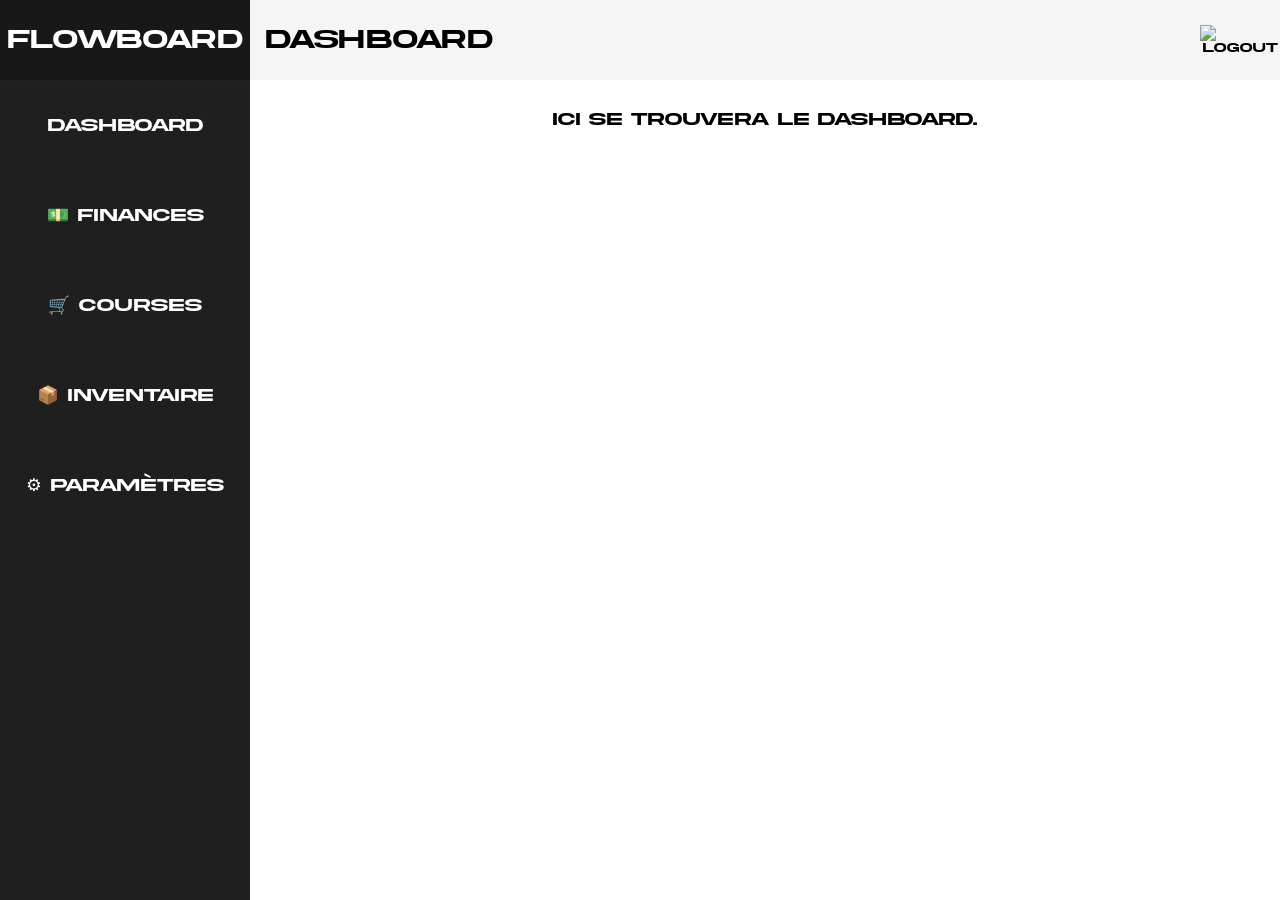
==== frontend/dashboard.html @ 3d97dc05 "feat: mobile-responsive - 2 Fin du responsive mobile Ajout de la page finances, inventaires et cours" ====
<!doctype html>
<html lang="fr">
<head>
  <meta charset="utf-8" />
  <meta name="viewport" content="width=device-width,initial-scale=1,user-scalable=no "/>
  <link rel="stylesheet" href="/frontend/style.css" />
  <script src="/frontend/sidepanel.js"></script>
  <title>FlowBoard - Menu Principal</title>
</head>
<body>
  <!-- on utilise un id pour cibler facilement -->
  <div id="sidepanel"></div>

  <div class="main">
    <header class="main-header" id="main-header">
      <h1>Dashboard</h1>
      <div class="main-header-right">
        <button aria-label="logout" onclick="window.location.href = '/frontend/index.html'"><img src="frontend/icons/logout.png" alt="Logout"></button>
      </div>
    </header>

    <main class="main-content">
      <p>Ici se trouvera le dashboard.</p>
    </main>
  </div>

  <script>
    // fetch sidepanel.html et insertion dans #sidepanel
    fetch('/frontend/sidepanel.html')
      .then(res => {
        if (!res.ok) throw new Error('Erreur chargement sidepanel: ' + res.status);
        return res.text();
      })
      .then(html => document.getElementById('sidepanel').innerHTML = html)
      .catch(err => {
        console.error(err);
        // fallback minimal si fetch échoue
        document.getElementById('sidepanel').innerHTML =
          '<nav><a href="/frontend/dashboard.html">Dashboard</a></nav>';
      });
  </script>
</body>
</html>
---- frontend/style.css ----
:root {
    --sidebar-color: #1f1f1f;
    --sidebar-hover-color: #222222;
    --sidebar-header-color: #181818;
    --main-header-color: #f5f5f5;
    --main-content-color: #ffffff;
}

html {
    font-size: 16px;
}

@font-face {
    font-family: 'AkiraBold';
    src: url('/frontend/fonts/Akira Bold.ttf') format('truetype');
    font-weight: normal;
    font-style: normal;
}

* {
    margin: 0;
    padding: 0;
    font-family: 'AkiraBold', system-ui, Arial, sans-serif;
}

body {
    background-color: #b400a2;
    display: grid;
    width: 100%;
    height: 100dvh;
    grid-template-columns: 250px 1fr;
    grid-template-rows: 80px 1fr;
    color: #fff;
}

/* SIDEPANEL */
#sidepanel {
    grid-column: 1 / 2;
    grid-row: 1 / 3;
    background-color: var(--sidebar-color);
    display: grid;
    grid-template-rows: 80px 1fr;
    grid-template-columns: 1fr;
}

#sidepanel .header {
    grid-column: 1 / 2;
    grid-row: 1 / 2;
    width: 100%;
    height: 100%;
    background-color: var(--sidebar-header-color);
    border-bottom: 1px solid #202020;
    font-size: 0.8rem;
    line-height: 80px;
    text-align: center;
}

#sidepanel .header img {
    display: none;
}

#sidepanel .header button {
    display: none;
}

#sidepanel .header:hover {
    cursor: pointer;
}

#sidepanel-list {
    grid-column: 1 / 2;
    grid-row: 2 / 3;
    width: 100%;
    height: 100%;
    background-color: var(--sidebar-color);
    font-size: 1.1rem;
    line-height: 10dvh;
    text-align: center;
}

#sidepanel-list a {
    text-decoration: none;
    color: #fff;
    display: inline-block;
    width: 100%;
    height: 100%;
}

#sidepanel-list li:hover {
    background-color: var(--sidebar-hover-color);
}
  
/* MAIN */
.main {
    background-color: var(--main-header-color);
    grid-column: 2 / 3;
    grid-row: 1 / 3;
    color: #000;
    display: grid;
    grid-template-rows: 80px 1fr;
    grid-template-columns: 1fr;
}

.main-header {
    grid-column: 1 / 2;
    grid-row: 1 / 2;
    width: 100%;
    height: 100%;
    background-color: var(--main-header-color);
    border-bottom: 1px solid #202020;
    font-size: 0.8rem;
    line-height: 80px;
    text-align: left;
    text-indent: 16px;
    display: grid;
    grid-template-columns: 300px auto 80px;
    grid-template-rows: 80px;
}

.main-header-right {
    grid-column: 3 / 4;
    grid-row: 1 / 2;
    width: 100%;
    height: 100%;
    background-color: transparent;
    font-size: 0.8rem;
    line-height: 80px;

    display: flex;
    justify-content: center;
    align-items: center;
}

.main-header-right button {
    background-color: transparent;
    border: none;
    cursor: pointer;
    width: 100%;
    height: 100%;
    display: inline-block;
}

.main-header-right img {
    width: 40px;
    height: 40px;
}


.main-content {
    grid-column: 1 / 2;
    grid-row: 2 / 3;
    width: 100%;
    height: 100%;
    background-color: var(--main-content-color);
    font-size: 1.1rem;
    line-height: 80px;
    text-align: center;
}

@media (max-width: 800px) {
    .main-content {
        background-color: #9fc8ff;
    }

    body {
        background-color: #b400a2;
        display: grid;
        width: 100%;
        height: 100dvh;
        grid-template-rows: 80px 1fr;
        grid-template-columns: 1fr;
    }
    
    /* SIDEPANEL */
    #sidepanel {
        position: absolute;
        width: 250px;
        height: 100dvh;
        grid-column: 1 / 2;
        grid-row: 1 / 3;
        background-color: var(--sidebar-color);
        display: grid;
        grid-template-columns: 1fr;
        grid-template-rows: 80px 1fr;
        z-index: 10;
    }
    
    #sidepanel .header {
        grid-column: 1 / 2;
        grid-row: 1 / 2;
        width: 100%;
        height: 100%;
        background-color: var(--sidebar-header-color);
        border-bottom: 1px solid #202020;
        font-size: 0.8rem;
        line-height: 80px;
    }

    #sidepanel-header-title {
        position: relative;
        text-align: left;
        font-size: 1.2rem;
        text-indent: 66px;
        z-index: 9;
    }
    
    #sidepanel .header button {
        position: relative;
        top: -80px;
        text-align: left;
        text-indent: 16px;
        background-color: transparent;
        border: none;
        cursor: pointer;
        color: #fff;
        display: inline-block;
        width: 100%;
        height: 100%;
        z-index: 10;
    }

    #sidepanel .header img {
        display: inline-block;
        width: 40px;
        height: 40px;
        align-self: center;
        justify-self: center;
    }
    
    #sidepanel .header:hover {
        cursor: pointer;
    }
    
    #sidepanel-list {
        grid-column: 1 / 2;
        grid-row: 2 / 3;
        width: 100%;
        height: 100%;
        background-color: var(--sidebar-color);
        font-size: 1.1rem;
        line-height: 10dvh;
        text-align: center;
        z-index: 10;
    }
    
    #sidepanel-list a {
        text-decoration: none;
        color: #fff;
        display: inline-block;
        width: 100%;
        height: 100%;
        z-index: 10;
    }
    
     #sidepanel-list li:hover {
        background-color: var(--sidebar-hover-color);
    }
      
    /* MAIN */
    .main {
        background-color: var(--main-header-color);
        grid-column: 1 / 3;
        grid-row: 1 / 3;
        color: #000;
        display: grid;
        grid-template-rows: 80px 1fr;
        grid-template-columns: 16px 1fr;
    }
    
    .main-header {
        grid-column: 1 / 3;
        grid-row: 1 / 2;
        width: 100%;
        height: 100%;
        background-color: var(--main-header-color);
        border-bottom: 1px solid #202020;
        font-size: 0.8rem;
        line-height: 80px;
        text-align: left;
        text-indent: 66px;
        display: grid;
        grid-template-columns: 300px auto 80px;
        grid-template-rows: 80px;
    }
    
    .main-header-right {
        grid-column: 3 / 4;
        grid-row: 1 / 2;
        width: 100%;
        height: 100%;
        background-color: transparent;
        font-size: 0.8rem;
        line-height: 80px;
    
        display: flex;
        justify-content: center;
        align-items: center;
    }
    
    .main-header-right button {
        background-color: transparent;
        border: none;
        cursor: pointer;
        width: 100%;
        height: 100%;
        display: inline-block;
    }
    
    .main-header-right img {
        width: 40px;
        height: 40px;
    }
    
    
    .main-content {
        grid-column: 1 / 3;
        grid-row: 2 / 3;
        width: 100%;
        height: 100%;
        background-color: #9fc8ff;
        font-size: 1.1rem;
        line-height: 80px;
        text-align: center;
        text-indent: 16px;
    }
}
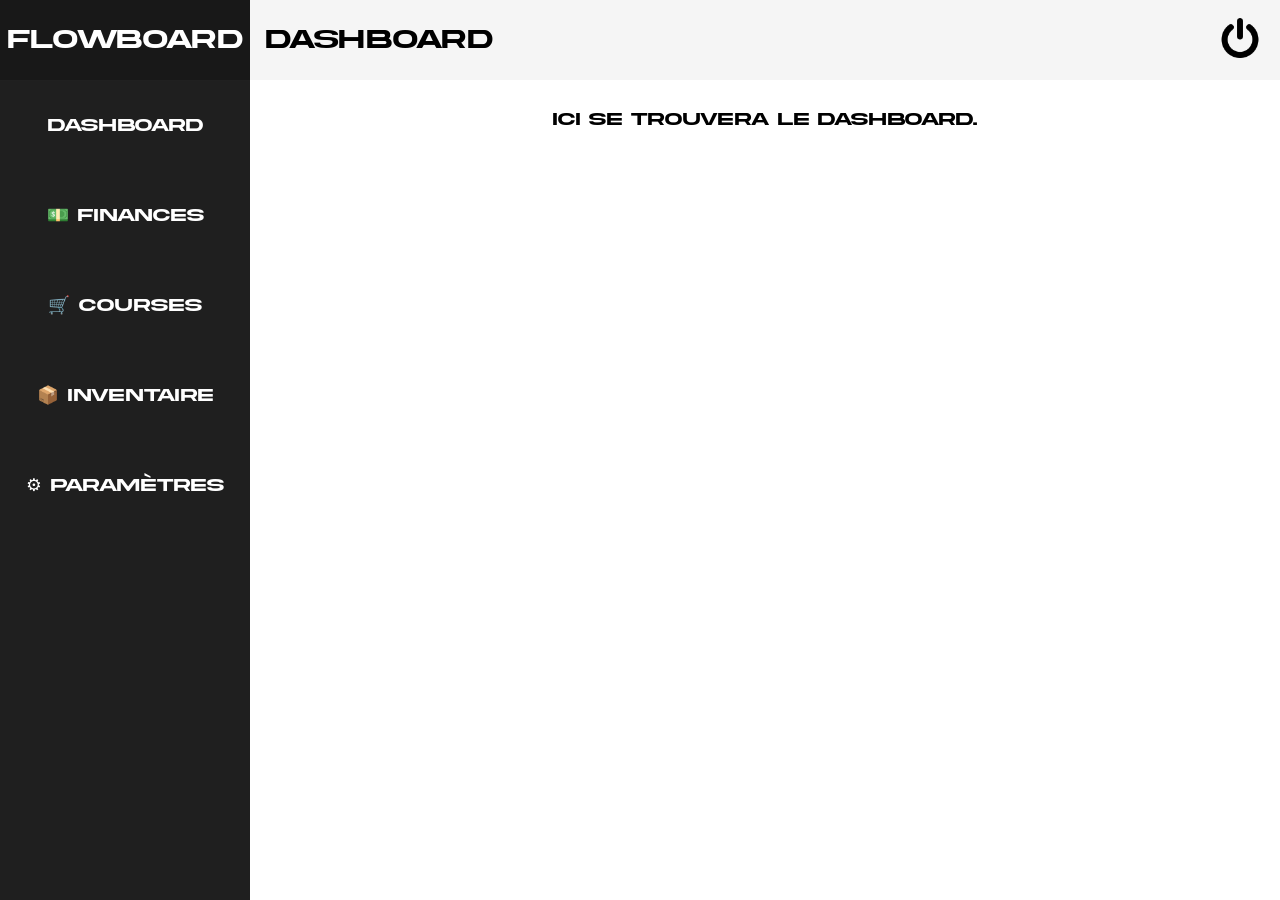
==== commit d2cfcbd6: "fix: Logout button disappeared Changement du chemin" ====
--- a/frontend/dashboard.html
+++ b/frontend/dashboard.html
@@ -15,7 +15,7 @@
     <header class="main-header" id="main-header">
       <h1>Dashboard</h1>
       <div class="main-header-right">
-        <button aria-label="logout" onclick="window.location.href = '/frontend/index.html'"><img src="frontend/icons/logout.png" alt="Logout"></button>
+        <button aria-label="logout" onclick="window.location.href = '/frontend/index.html'"><img src="icons/logout.png" alt="Logout"></button>
       </div>
     </header>
 
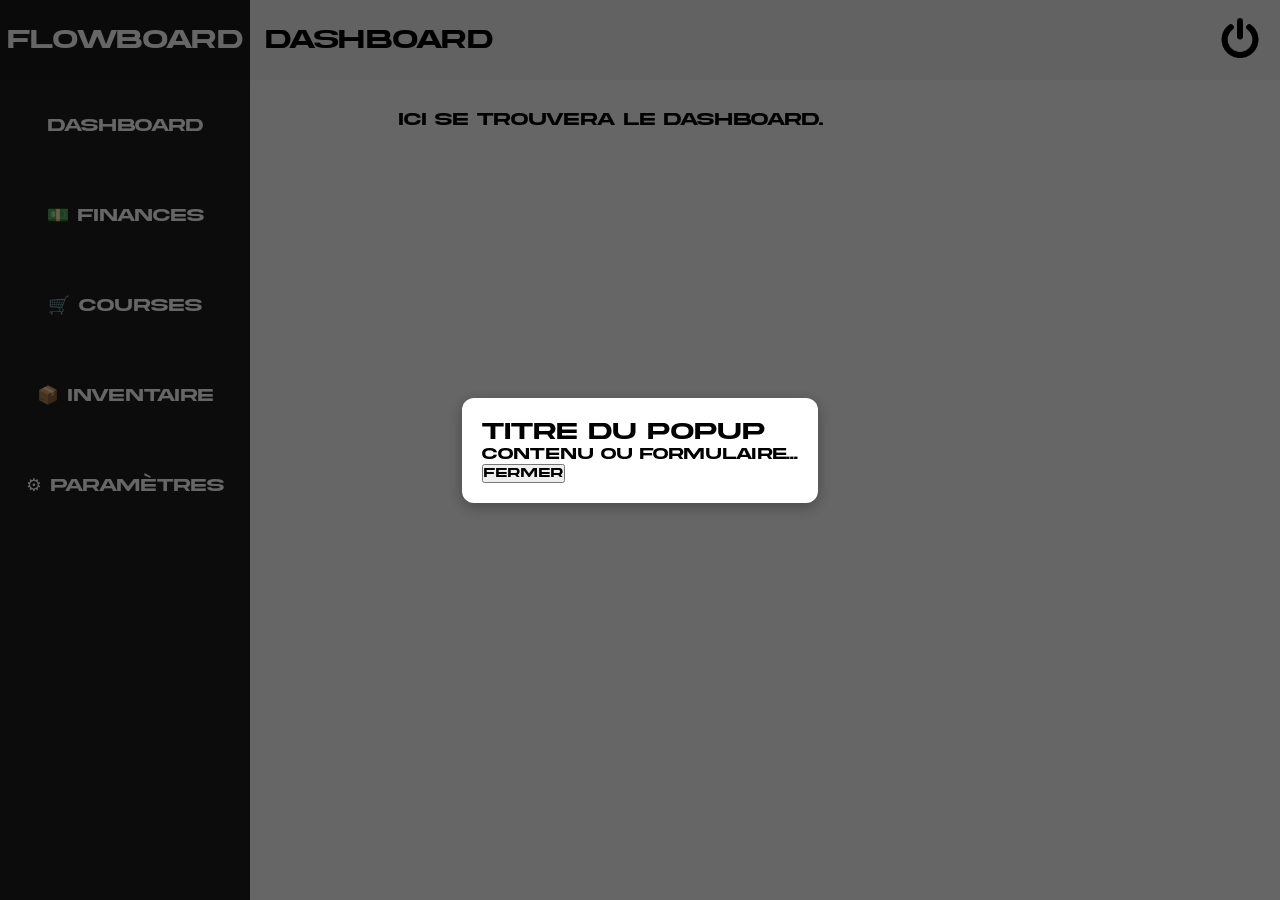
==== commit 35b41287: "feat n fix - api inventory feat n fix : - Rajout de la page inventaire, sections de gauche terminer " ====
--- a/frontend/dashboard.html
+++ b/frontend/dashboard.html
@@ -3,13 +3,21 @@
 <head>
   <meta charset="utf-8" />
   <meta name="viewport" content="width=device-width,initial-scale=1,user-scalable=no "/>
-  <link rel="stylesheet" href="/frontend/style.css" />
+  <link rel="stylesheet" href="/frontend/dashboard.css" />
   <script src="/frontend/sidepanel.js"></script>
+  <script src="/frontend/dashboard.js"></script>
   <title>FlowBoard - Menu Principal</title>
 </head>
 <body>
-  <!-- on utilise un id pour cibler facilement -->
   <div id="sidepanel"></div>
+
+  <div id="popup-overlay">
+    <div id="popup">
+      <h2>Titre du popup</h2>
+      <p>Contenu ou formulaire...</p>
+      <button id="close-popup" onclick="closePopup()">Fermer</button>
+    </div>
+  </div>
 
   <div class="main">
     <header class="main-header" id="main-header">
--- a/frontend/dashboard.css
+++ b/frontend/dashboard.css
@@ -0,0 +1,365 @@
+:root {
+    --sidebar-color: #1f1f1f;
+    --sidebar-hover-color: #222222;
+    --sidebar-header-color: #181818;
+    --main-header-color: #f5f5f5;
+    --main-content-color: #ffffff;
+}
+
+html {
+    font-size: 16px;
+}
+
+@font-face {
+    font-family: 'AkiraBold';
+    src: url('/frontend/fonts/Akira Bold.ttf') format('truetype');
+    font-weight: normal;
+    font-style: normal;
+}
+
+* {
+    margin: 0;
+    padding: 0;
+    font-family: 'AkiraBold', system-ui, Arial, sans-serif;
+}
+
+body {
+    background-color: #b400a2;
+    display: grid;
+    width: 100%;
+    height: 100dvh;
+    grid-template-columns: 250px 1fr;
+    grid-template-rows: 80px 1fr;
+    color: #fff;
+}
+
+/* SIDEPANEL */
+#sidepanel {
+    grid-column: 1 / 2;
+    grid-row: 1 / 3;
+    background-color: var(--sidebar-color);
+    display: grid;
+    grid-template-rows: 80px 1fr;
+    grid-template-columns: 1fr;
+}
+
+#sidepanel .header {
+    grid-column: 1 / 2;
+    grid-row: 1 / 2;
+    width: 100%;
+    height: 100%;
+    background-color: var(--sidebar-header-color);
+    border-bottom: 1px solid #202020;
+    font-size: 0.8rem;
+    line-height: 80px;
+    text-align: center;
+}
+
+#sidepanel .header img {
+    display: none;
+}
+
+#sidepanel .header button {
+    display: none;
+}
+
+#sidepanel .header:hover {
+    cursor: pointer;
+}
+
+#sidepanel-list {
+    grid-column: 1 / 2;
+    grid-row: 2 / 3;
+    width: 100%;
+    height: 100%;
+    background-color: var(--sidebar-color);
+    font-size: 1.1rem;
+    line-height: 10dvh;
+    text-align: center;
+}
+
+#sidepanel-list a {
+    text-decoration: none;
+    color: #fff;
+    display: inline-block;
+    width: 100%;
+    height: 100%;
+}
+
+#sidepanel-list li:hover {
+    background-color: var(--sidebar-hover-color);
+}
+  
+/* MAIN */
+.main {
+    background-color: var(--main-header-color);
+    grid-column: 2 / 3;
+    grid-row: 1 / 3;
+    color: #000;
+    display: grid;
+    grid-template-rows: 80px 1fr;
+    grid-template-columns: 1fr;
+}
+
+.main-header {
+    grid-column: 1 / 2;
+    grid-row: 1 / 2;
+    width: 100%;
+    height: 100%;
+    background-color: var(--main-header-color);
+    border-bottom: 1px solid #202020;
+    font-size: 0.8rem;
+    line-height: 80px;
+    text-align: left;
+    text-indent: 16px;
+    display: grid;
+    grid-template-columns: 300px auto 80px;
+    grid-template-rows: 80px;
+}
+
+.main-header-right {
+    grid-column: 3 / 4;
+    grid-row: 1 / 2;
+    width: 100%;
+    height: 100%;
+    background-color: transparent;
+    font-size: 0.8rem;
+    line-height: 80px;
+
+    display: flex;
+    justify-content: center;
+    align-items: center;
+}
+
+.main-header-right button {
+    background-color: transparent;
+    border: none;
+    cursor: pointer;
+    width: 100%;
+    height: 100%;
+    display: inline-block;
+}
+
+.main-header-right img {
+    width: 40px;
+    height: 40px;
+}
+
+
+.main-content {
+    grid-column: 1 / 2;
+    grid-row: 2 / 3;
+    width: 100%;
+    height: 100%;
+    background-color: var(--main-content-color);
+    font-size: 1.1rem;
+    line-height: 80px;
+    text-align: center;
+
+    /* Spécifique à la page finances */
+    display: grid;
+    grid-template-columns: 7fr 3fr;
+}
+
+#popup-overlay {
+    display: none; /* caché par défaut */
+    position: fixed;
+    top: 0;
+    left: 0;
+    width: 100%;
+    height: 100%;
+    background-color: rgba(0,0,0,0.6);
+    z-index: 1000;
+
+    display: flex;
+    justify-content: center;
+    align-items: center;
+}
+
+#popup {
+    background-color: #fff;
+    color: #000;
+    padding: 20px;
+    border-radius: 12px;
+    min-width: 300px;
+    max-width: 500px;
+    box-shadow: 0 4px 15px rgba(0,0,0,0.3);
+}
+
+
+
+
+
+
+
+
+
+
+
+
+
+
+
+@media (max-width: 800px) {
+    body {
+        background-color: #b400a2;
+        display: grid;
+        width: 100%;
+        height: 100dvh;
+        grid-template-rows: 80px 1fr;
+        grid-template-columns: 1fr;
+    }
+    
+    /* SIDEPANEL */
+    #sidepanel {
+        position: absolute;
+        width: 250px;
+        height: 100dvh;
+        grid-column: 1 / 2;
+        grid-row: 1 / 3;
+        background-color: var(--sidebar-color);
+        display: grid;
+        grid-template-columns: 1fr;
+        grid-template-rows: 80px 1fr;
+        z-index: 10;
+    }
+    
+    #sidepanel .header {
+        grid-column: 1 / 2;
+        grid-row: 1 / 2;
+        width: 100%;
+        height: 100%;
+        background-color: var(--sidebar-header-color);
+        border-bottom: 1px solid #202020;
+        font-size: 0.8rem;
+        line-height: 80px;
+    }
+
+    #sidepanel-header-title {
+        position: relative;
+        text-align: left;
+        font-size: 1.2rem;
+        text-indent: 66px;
+        z-index: 9;
+    }
+    
+    #sidepanel .header button {
+        position: relative;
+        top: -80px;
+        text-align: left;
+        text-indent: 16px;
+        background-color: transparent;
+        border: none;
+        cursor: pointer;
+        color: #fff;
+        display: inline-block;
+        width: 100%;
+        height: 100%;
+        z-index: 10;
+    }
+
+    #sidepanel .header img {
+        display: inline-block;
+        width: 40px;
+        height: 40px;
+        align-self: center;
+        justify-self: center;
+    }
+    
+    #sidepanel .header:hover {
+        cursor: pointer;
+    }
+    
+    #sidepanel-list {
+        grid-column: 1 / 2;
+        grid-row: 2 / 3;
+        width: 100%;
+        height: 100%;
+        background-color: var(--sidebar-color);
+        font-size: 1.1rem;
+        line-height: 10dvh;
+        text-align: center;
+        z-index: 10;
+    }
+    
+    #sidepanel-list a {
+        text-decoration: none;
+        color: #fff;
+        display: inline-block;
+        width: 100%;
+        height: 100%;
+        z-index: 10;
+    }
+    
+     #sidepanel-list li:hover {
+        background-color: var(--sidebar-hover-color);
+    }
+      
+    /* MAIN */
+    .main {
+        background-color: var(--main-header-color);
+        grid-column: 1 / 3;
+        grid-row: 1 / 3;
+        color: #000;
+        display: grid;
+        grid-template-rows: 80px 1fr;
+        grid-template-columns: 16px 1fr;
+    }
+    
+    .main-header {
+        grid-column: 1 / 3;
+        grid-row: 1 / 2;
+        width: 100%;
+        height: 100%;
+        background-color: var(--main-header-color);
+        border-bottom: 1px solid #202020;
+        font-size: 0.8rem;
+        line-height: 80px;
+        text-align: left;
+        text-indent: 66px;
+        display: grid;
+        grid-template-columns: 300px auto 80px;
+        grid-template-rows: 80px;
+    }
+    
+    .main-header-right {
+        grid-column: 3 / 4;
+        grid-row: 1 / 2;
+        width: 100%;
+        height: 100%;
+        background-color: transparent;
+        font-size: 0.8rem;
+        line-height: 80px;
+    
+        display: flex;
+        justify-content: center;
+        align-items: center;
+    }
+    
+    .main-header-right button {
+        background-color: transparent;
+        border: none;
+        cursor: pointer;
+        width: 100%;
+        height: 100%;
+        display: inline-block;
+    }
+    
+    .main-header-right img {
+        width: 40px;
+        height: 40px;
+    }
+    
+    
+    .main-content {
+        grid-column: 1 / 3;
+        grid-row: 2 / 3;
+        width: 100%;
+        height: 100%;
+        background-color: #fff;
+        font-size: 1.1rem;
+        line-height: 80px;
+        text-align: center;
+        text-indent: 16px;
+    }
+} 
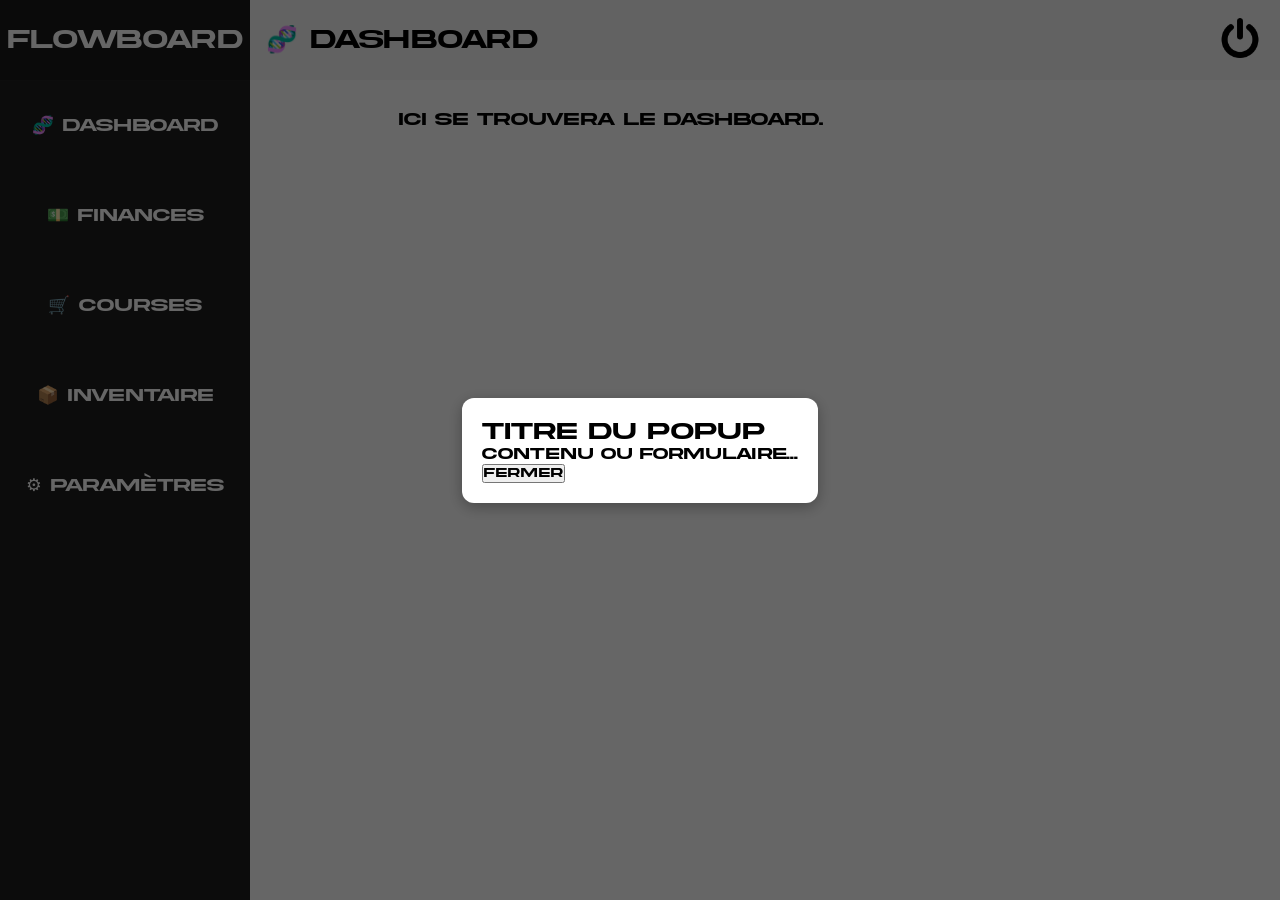
==== commit 0eb3254c: "Edit - Inventory Visual 3 Edit : - Meilleur visuel pour la page inventaire - Rajout des émojis pour " ====
--- a/frontend/dashboard.html
+++ b/frontend/dashboard.html
@@ -21,7 +21,7 @@
 
   <div class="main">
     <header class="main-header" id="main-header">
-      <h1>Dashboard</h1>
+      <h1>🧬 Dashboard</h1>
       <div class="main-header-right">
         <button aria-label="logout" onclick="window.location.href = '/frontend/index.html'"><img src="icons/logout.png" alt="Logout"></button>
       </div>
--- a/frontend/dashboard.css
+++ b/frontend/dashboard.css
@@ -160,6 +160,10 @@
     display: grid;
     grid-template-columns: 7fr 3fr;
 }
+
+
+
+
 
 #popup-overlay {
     display: none; /* caché par défaut */
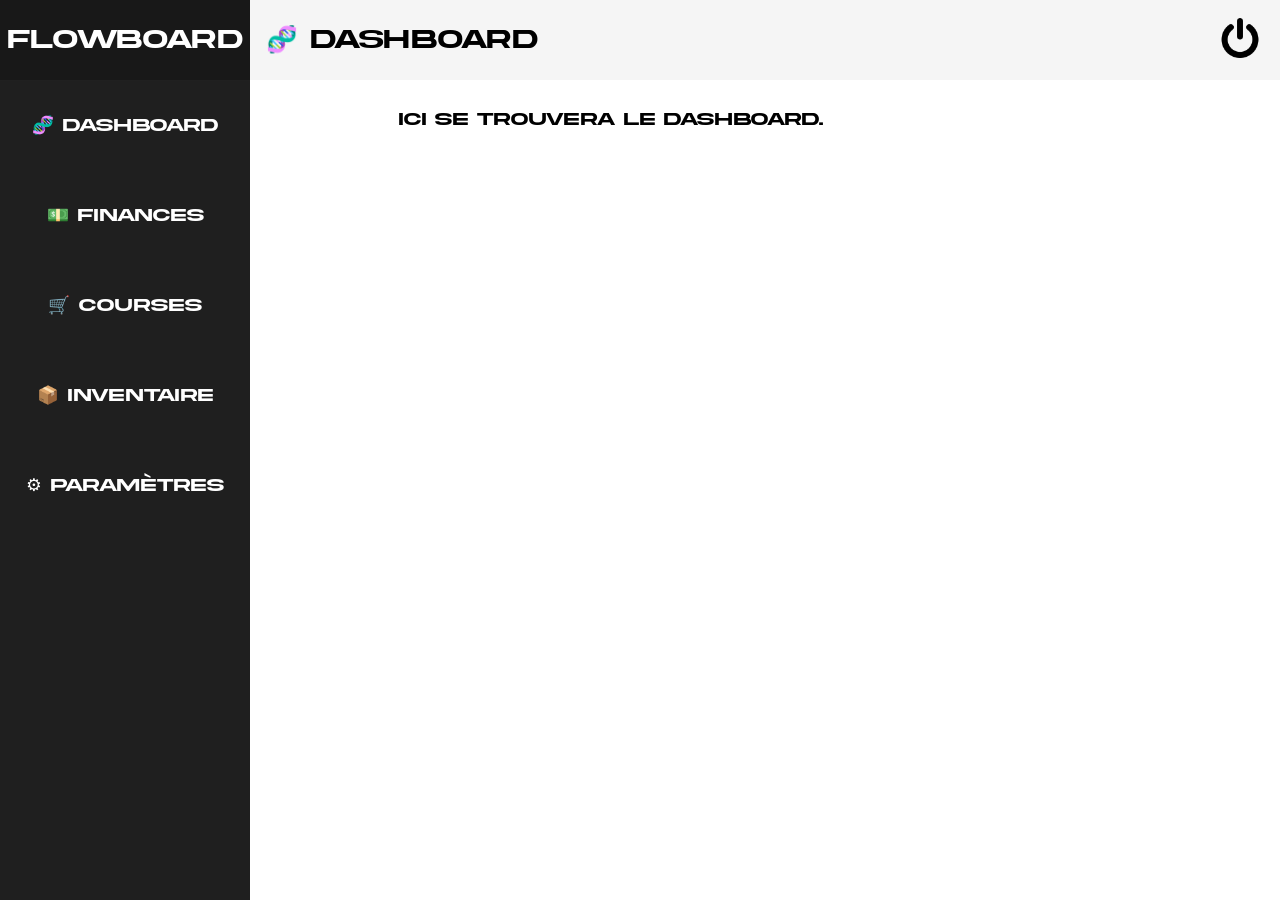
==== commit 09c25991: "Feat n Fix - Inventory - Recipe 4 Feat n Fix - Gestion des Recettes  Feat : - Ajout de la fonctionna" ====
--- a/frontend/dashboard.html
+++ b/frontend/dashboard.html
@@ -10,14 +10,6 @@
 </head>
 <body>
   <div id="sidepanel"></div>
-
-  <div id="popup-overlay">
-    <div id="popup">
-      <h2>Titre du popup</h2>
-      <p>Contenu ou formulaire...</p>
-      <button id="close-popup" onclick="closePopup()">Fermer</button>
-    </div>
-  </div>
 
   <div class="main">
     <header class="main-header" id="main-header">
--- a/frontend/dashboard.css
+++ b/frontend/dashboard.css
@@ -160,42 +160,6 @@
     display: grid;
     grid-template-columns: 7fr 3fr;
 }
-
-
-
-
-
-#popup-overlay {
-    display: none; /* caché par défaut */
-    position: fixed;
-    top: 0;
-    left: 0;
-    width: 100%;
-    height: 100%;
-    background-color: rgba(0,0,0,0.6);
-    z-index: 1000;
-
-    display: flex;
-    justify-content: center;
-    align-items: center;
-}
-
-#popup {
-    background-color: #fff;
-    color: #000;
-    padding: 20px;
-    border-radius: 12px;
-    min-width: 300px;
-    max-width: 500px;
-    box-shadow: 0 4px 15px rgba(0,0,0,0.3);
-}
-
-
-
-
-
-
-
 
 
 
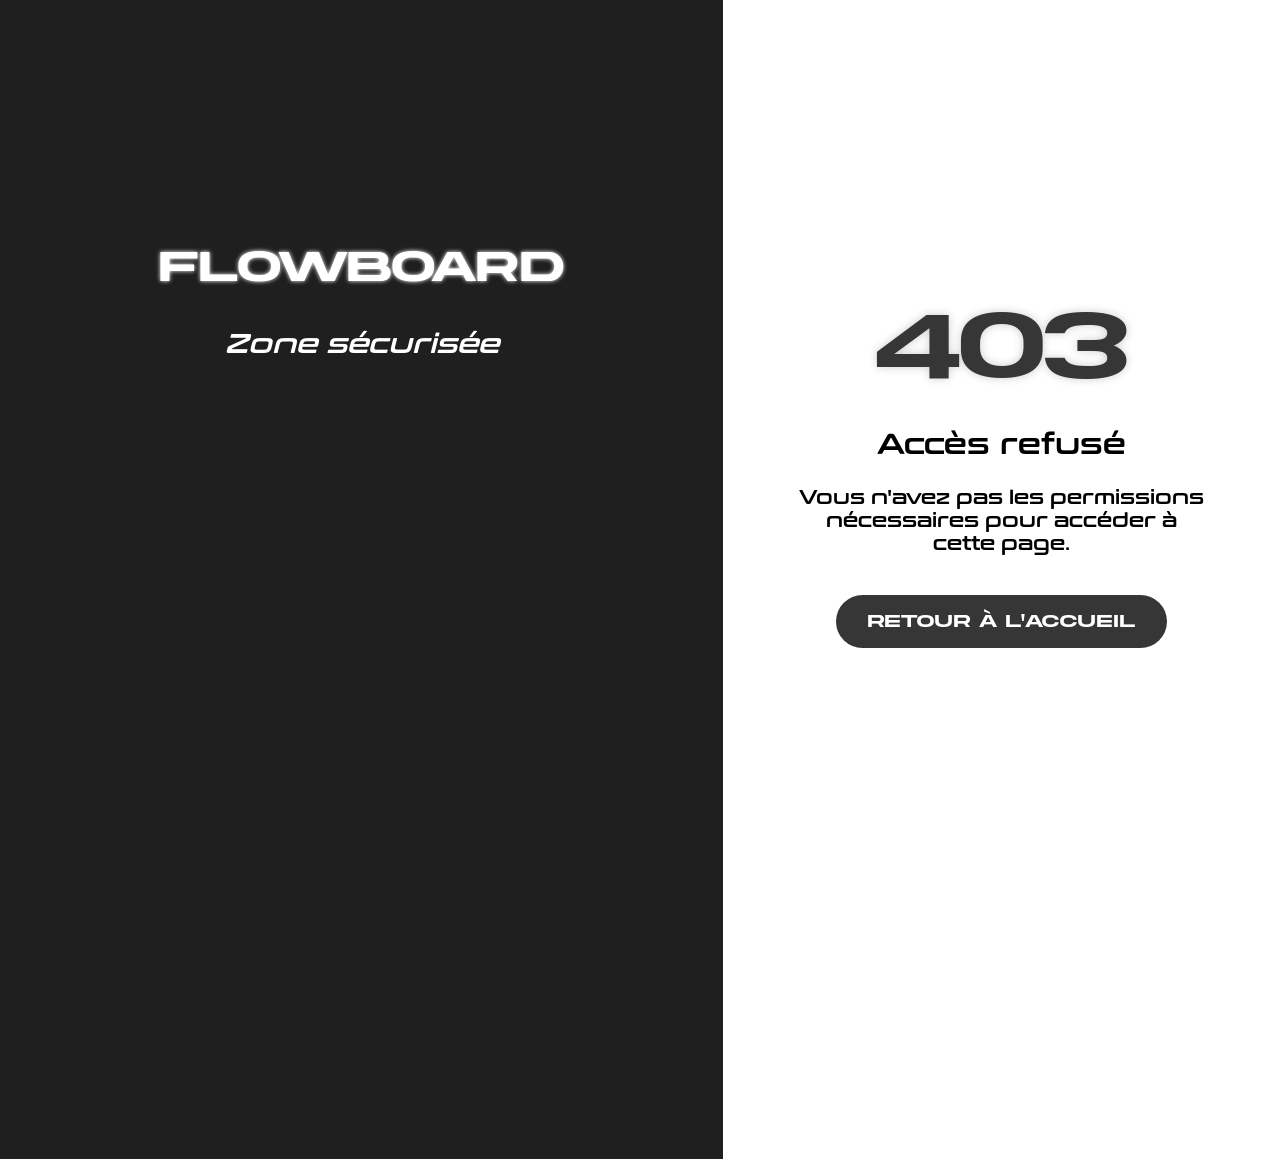
==== commit dd499409: "Ajout du System d'Authentification & extra - Rajout des pages 404 et 403 - Début de l'implémentation" ====
--- a/frontend/dashboard.html
+++ b/frontend/dashboard.html
@@ -3,19 +3,30 @@
 <head>
   <meta charset="utf-8" />
   <meta name="viewport" content="width=device-width,initial-scale=1,user-scalable=no "/>
+  <link rel="stylesheet" href="/frontend/style.css" />
   <link rel="stylesheet" href="/frontend/dashboard.css" />
+  <script src="/frontend/auth.js"></script>
   <script src="/frontend/sidepanel.js"></script>
   <script src="/frontend/dashboard.js"></script>
   <title>FlowBoard - Menu Principal</title>
 </head>
 <body>
+  
+  <div id="loader-background">
+    <div id="loader">
+      <div id="cercle1"></div>
+      <div id="cercle2"></div>
+      <p id="loader-text">chargement</p>
+    </div>
+  </div>
+
   <div id="sidepanel"></div>
 
   <div class="main">
     <header class="main-header" id="main-header">
       <h1>🧬 Dashboard</h1>
       <div class="main-header-right">
-        <button aria-label="logout" onclick="window.location.href = '/frontend/index.html'"><img src="icons/logout.png" alt="Logout"></button>
+        <button aria-label="logout" onclick="logout()"><img src="icons/logout.png" alt="Logout"></button>
       </div>
     </header>
 
--- a/frontend/style.css
+++ b/frontend/style.css
@@ -0,0 +1,343 @@
+:root {
+    --sidebar-color: #1f1f1f;
+    --sidebar-hover-color: #222222;
+    --sidebar-header-color: #181818;
+    --main-header-color: #f5f5f5;
+    --main-content-color: #ffffff;
+}
+
+html {
+    font-size: 16px;
+}
+
+@font-face {
+    font-family: 'AkiraBold';
+    src: url('/frontend/fonts/Akira Bold.ttf') format('truetype');
+    font-weight: normal;
+    font-style: normal;
+}
+
+@font-face {
+    font-family: 'AkiraBold-Salt';
+    src: url('/frontend/fonts/Akira Bold.ttf') format('truetype');
+    font-weight: normal;
+    font-style: normal;
+    font-feature-settings: "salt";
+}
+
+* {
+    margin: 0;
+    padding: 0;
+    font-family: 'AkiraBold', system-ui, Arial, sans-serif;
+}
+
+body {
+    background-color: #b400a2;
+    display: grid;
+    width: 100%;
+    height: 100dvh;
+    grid-template-columns: 250px 1fr;
+    grid-template-rows: 80px 1fr;
+    color: #fff;
+}
+
+button:hover {
+    cursor: pointer;
+}
+
+/* SIDEPANEL */
+#sidepanel {
+    grid-column: 1 / 2;
+    grid-row: 1 / 3;
+    background-color: var(--sidebar-color);
+    display: grid;
+    grid-template-rows: 80px 1fr;
+    grid-template-columns: 1fr;
+}
+
+#sidepanel .header {
+    grid-column: 1 / 2;
+    grid-row: 1 / 2;
+    width: 100%;
+    height: 100%;
+    background-color: var(--sidebar-header-color);
+    border-bottom: 1px solid #202020;
+    font-size: 0.8rem;
+    line-height: 80px;
+    text-align: center;
+    
+}
+
+#sidepanel .header h1 {
+    font-family: 'AkiraBold-Salt', system-ui, Arial, sans-serif;
+}
+
+#sidepanel .header img {
+    display: none;
+}
+
+#sidepanel .header button {
+    display: none;
+}
+
+#sidepanel .header:hover {
+    cursor: pointer;
+}
+
+#sidepanel-list {
+    grid-column: 1 / 2;
+    grid-row: 2 / 3;
+    width: 100%;
+    height: 100%;
+    background-color: var(--sidebar-color);
+    font-size: 1.1rem;
+    line-height: 10dvh;
+    text-align: center;
+}
+
+#sidepanel-list a {
+    text-decoration: none;
+    color: #fff;
+    display: inline-block;
+    width: 100%;
+    height: 100%;
+}
+
+#sidepanel-list li:hover {
+    background-color: var(--sidebar-hover-color);
+}
+  
+/* MAIN */
+.main {
+    background-color: var(--main-header-color);
+    grid-column: 2 / 3;
+    grid-row: 1 / 3;
+    color: #000;
+    display: grid;
+    grid-template-rows: 80px 1fr;
+    grid-template-columns: 1fr;
+}
+
+.main-header {
+    grid-column: 1 / 2;
+    grid-row: 1 / 2;
+    width: 100%;
+    height: 100%;
+    background-color: var(--main-header-color);
+    border-bottom: 1px solid #202020;
+    font-size: 0.8rem;
+    line-height: 80px;
+    text-align: left;
+    text-indent: 16px;
+    display: grid;
+    grid-template-columns: 400px auto 80px;
+    grid-template-rows: 80px;
+}
+
+.main-header-right {
+    grid-column: 3 / 4;
+    grid-row: 1 / 2;
+    width: 100%;
+    height: 100%;
+    background-color: transparent;
+    font-size: 0.8rem;
+    line-height: 80px;
+
+    display: flex;
+    justify-content: center;
+    align-items: center;
+}
+
+.main-header-right button {
+    background-color: transparent;
+    border: none;
+    cursor: pointer;
+    width: 100%;
+    height: 100%;
+    display: inline-block;
+}
+
+.main-header-right img {
+    width: 40px;
+    height: 40px;
+}
+
+
+.main-content {
+    grid-column: 1 / 2;
+    grid-row: 2 / 3;
+    width: 100%;
+    height: 100%;
+    background-color: var(--main-content-color);
+    font-size: 1.1rem;
+    line-height: 80px;
+    text-align: center;
+
+    /* Spécifique à la page finances */
+    display: grid;
+    grid-template-columns: 7fr 3fr;
+}
+
+@media (max-width: 800px) {
+    body {
+        background-color: #b400a2;
+        display: grid;
+        width: 100%;
+        height: 100dvh;
+        grid-template-rows: 80px 1fr;
+        grid-template-columns: 1fr;
+    }
+    
+    /* SIDEPANEL */
+    #sidepanel {
+        position: absolute;
+        width: 250px;
+        height: 100dvh;
+        grid-column: 1 / 2;
+        grid-row: 1 / 3;
+        background-color: var(--sidebar-color);
+        display: grid;
+        grid-template-columns: 1fr;
+        grid-template-rows: 80px 1fr;
+        z-index: 10;
+    }
+    
+    #sidepanel .header {
+        grid-column: 1 / 2;
+        grid-row: 1 / 2;
+        width: 100%;
+        height: 100%;
+        background-color: var(--sidebar-header-color);
+        border-bottom: 1px solid #202020;
+        font-size: 0.8rem;
+        line-height: 80px;
+    }
+
+    #sidepanel-header-title {
+        position: relative;
+        text-align: left;
+        font-size: 1.2rem;
+        text-indent: 66px;
+        z-index: 9;
+    }
+    
+    #sidepanel .header button {
+        position: relative;
+        top: -80px;
+        text-align: left;
+        text-indent: 16px;
+        background-color: transparent;
+        border: none;
+        cursor: pointer;
+        color: #fff;
+        display: inline-block;
+        width: 100%;
+        height: 100%;
+        z-index: 10;
+    }
+
+    #sidepanel .header img {
+        display: inline-block;
+        width: 40px;
+        height: 40px;
+        align-self: center;
+        justify-self: center;
+    }
+    
+    #sidepanel .header:hover {
+        cursor: pointer;
+    }
+    
+    #sidepanel-list {
+        grid-column: 1 / 2;
+        grid-row: 2 / 3;
+        width: 100%;
+        height: 100%;
+        background-color: var(--sidebar-color);
+        font-size: 1.1rem;
+        line-height: 10dvh;
+        text-align: center;
+        z-index: 10;
+    }
+    
+    #sidepanel-list a {
+        text-decoration: none;
+        color: #fff;
+        display: inline-block;
+        width: 100%;
+        height: 100%;
+        z-index: 10;
+    }
+    
+     #sidepanel-list li:hover {
+        background-color: var(--sidebar-hover-color);
+    }
+      
+    /* MAIN */
+    .main {
+        background-color: var(--main-header-color);
+        grid-column: 1 / 3;
+        grid-row: 1 / 3;
+        color: #000;
+        display: grid;
+        grid-template-rows: 80px 1fr;
+        grid-template-columns: 16px 1fr;
+    }
+    
+    .main-header {
+        grid-column: 1 / 3;
+        grid-row: 1 / 2;
+        width: 100%;
+        height: 100%;
+        background-color: var(--main-header-color);
+        border-bottom: 1px solid #202020;
+        font-size: 0.8rem;
+        line-height: 80px;
+        text-align: left;
+        text-indent: 66px;
+        display: grid;
+        grid-template-columns: 300px auto 80px;
+        grid-template-rows: 80px;
+    }
+    
+    .main-header-right {
+        grid-column: 3 / 4;
+        grid-row: 1 / 2;
+        width: 100%;
+        height: 100%;
+        background-color: transparent;
+        font-size: 0.8rem;
+        line-height: 80px;
+    
+        display: flex;
+        justify-content: center;
+        align-items: center;
+    }
+    
+    .main-header-right button {
+        background-color: transparent;
+        border: none;
+        cursor: pointer;
+        width: 100%;
+        height: 100%;
+        display: inline-block;
+    }
+    
+    .main-header-right img {
+        width: 40px;
+        height: 40px;
+    }
+    
+    
+    .main-content {
+        grid-column: 1 / 3;
+        grid-row: 2 / 3;
+        width: 100%;
+        height: 100%;
+        background-color: #fff;
+        font-size: 1.1rem;
+        line-height: 80px;
+        text-align: center;
+        text-indent: 16px;
+    }
+} 
--- a/frontend/dashboard.css
+++ b/frontend/dashboard.css
@@ -33,63 +33,10 @@
     color: #fff;
 }
 
-/* SIDEPANEL */
-#sidepanel {
-    grid-column: 1 / 2;
-    grid-row: 1 / 3;
-    background-color: var(--sidebar-color);
-    display: grid;
-    grid-template-rows: 80px 1fr;
-    grid-template-columns: 1fr;
-}
-
-#sidepanel .header {
-    grid-column: 1 / 2;
-    grid-row: 1 / 2;
-    width: 100%;
-    height: 100%;
-    background-color: var(--sidebar-header-color);
-    border-bottom: 1px solid #202020;
-    font-size: 0.8rem;
-    line-height: 80px;
-    text-align: center;
-}
-
-#sidepanel .header img {
-    display: none;
-}
-
-#sidepanel .header button {
-    display: none;
-}
-
-#sidepanel .header:hover {
+button:hover {
     cursor: pointer;
 }
 
-#sidepanel-list {
-    grid-column: 1 / 2;
-    grid-row: 2 / 3;
-    width: 100%;
-    height: 100%;
-    background-color: var(--sidebar-color);
-    font-size: 1.1rem;
-    line-height: 10dvh;
-    text-align: center;
-}
-
-#sidepanel-list a {
-    text-decoration: none;
-    color: #fff;
-    display: inline-block;
-    width: 100%;
-    height: 100%;
-}
-
-#sidepanel-list li:hover {
-    background-color: var(--sidebar-hover-color);
-}
-  
 /* MAIN */
 .main {
     background-color: var(--main-header-color);
@@ -162,6 +109,73 @@
 }
 
 
+
+/* LOADER */
+
+#loader-background {
+    position: absolute;
+    top: 0;
+    left: 0;
+    width: 100%;
+    height: 100%;
+    background-color: var(--sidebar-color);
+    display: flex;
+    justify-content: center;
+    align-items: center;
+}
+
+#loader-text {
+    position: absolute;
+    top: calc(50% + 80px);
+    left: 50%;
+    transform: translate(-50%, -50%);
+    font-size: 1.5rem;
+    color: #f0f0f0;
+}
+
+#cercle1 {
+    position: absolute;
+    width: 81px;
+    height: 81px;
+    -webkit-border-radius: 25px;
+    -moz-border-radius: 25px;
+    border-radius: 99999999px;
+    background: #ffffff;
+    box-shadow: 0 0px 15px rgba(255, 255, 255, 0.3);
+
+    justify-self: center;
+    align-self: center;
+}
+
+#cercle2 {
+    position: absolute;
+    width: 75px;
+    height: 75px;
+    -webkit-border-radius: 25px;
+    -moz-border-radius: 25px;
+    border-radius: 99999999px;
+    background: var(--sidebar-color);
+
+    justify-self: center;
+    align-self: center;
+}
+
+#cercle1 {
+    animation: cercle1 1s linear infinite;
+}
+
+
+@keyframes cercle1 {
+    0% {
+        box-shadow: 0 0px 5px rgba(255, 255, 255, 0.3);
+    }
+    50% {
+        box-shadow: 0 0px 15px rgba(255, 255, 255, 0.6);
+    }
+    100% {
+        box-shadow: 0 0px 5px rgba(255, 255, 255, 0.3);
+    }
+}
 
 
 
